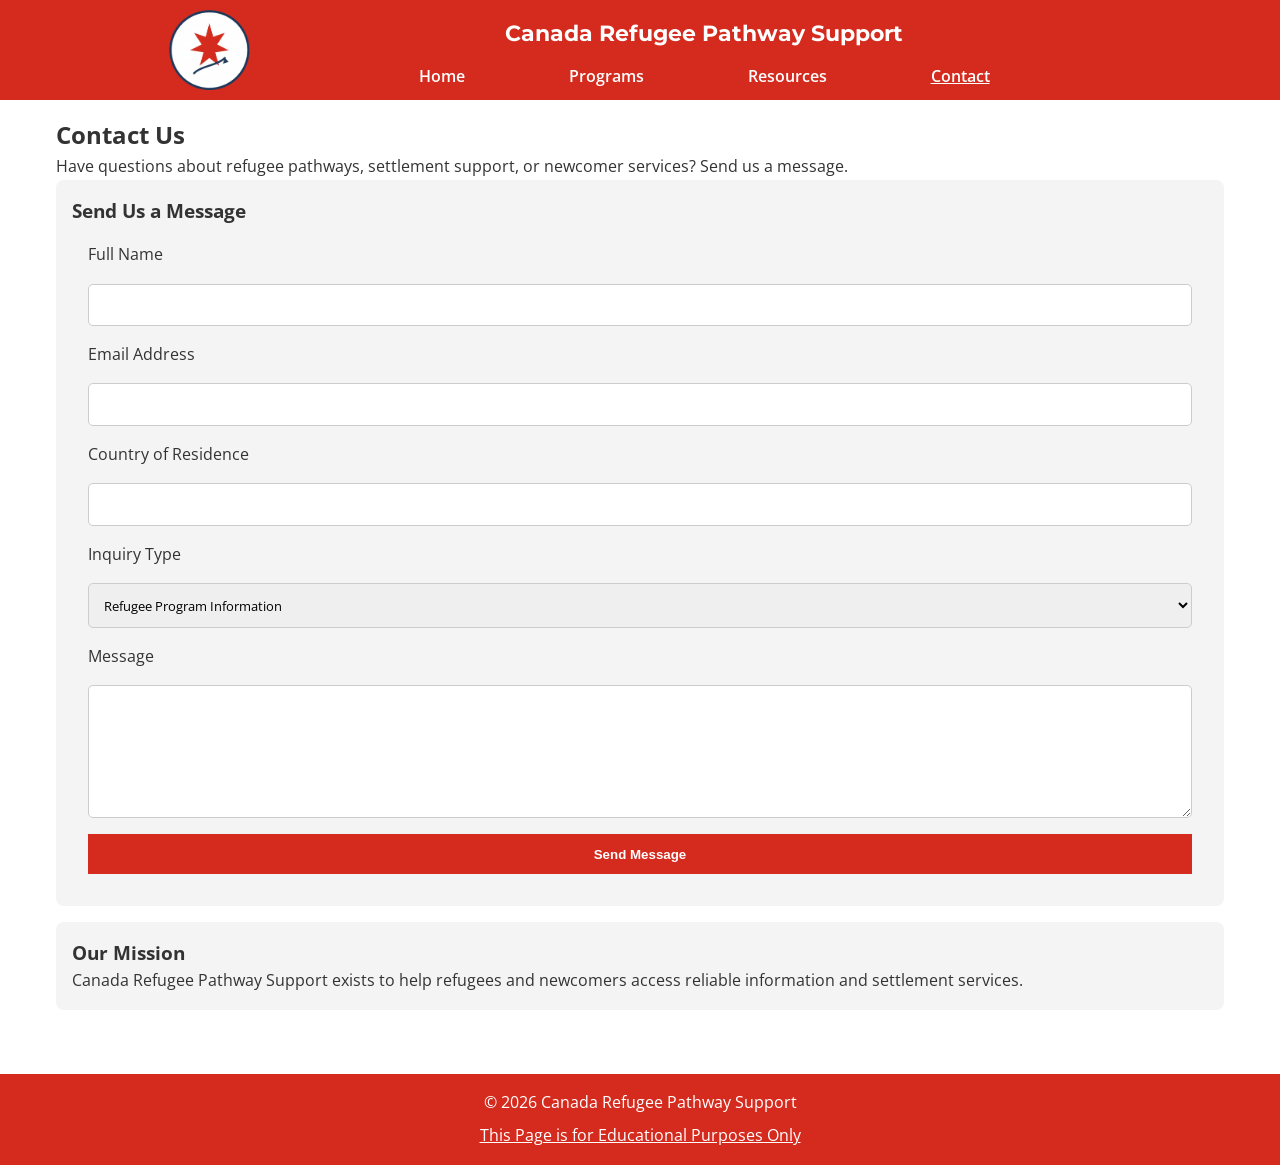
==== contact.html @ 90af2c54 "W06 Project DONE" ====
<!DOCTYPE html>
<html lang="en">

<head>
    <meta charset="UTF-8">
    <meta name="viewport" content="width=device-width, initial-scale=1.0">
    <meta name="author" content="Burhan Farah Hassan">
    <meta name="description" content="Canada Refugee Pathway Support provides information and guidance for refugees and newcomers seeking opportunities and settlement services in Canada.">
    <title>Contact Us | Canada Refugee Pathway Support</title>

    <link rel="stylesheet" href="css/styles.css">
    <link rel="stylesheet" href="css/large.css">

    <link rel="preconnect" href="https://fonts.googleapis.com">
    <link rel="preconnect" href="https://fonts.gstatic.com" crossorigin>

    <link
        href="https://fonts.googleapis.com/css2?family=Montserrat:wght@400;600;700&family=Open+Sans:wght@400;600&display=swap"
        rel="stylesheet">
</head>

<body>

    <header class="site-header">
        <div class="header-container">

            <div class="logo-title">
                <img src="images/logo.png" alt="Canada Refugee Pathway Support logo" class="logo">
                <h1>Canada Refugee Pathway Support</h1>
            </div>

            <nav class="site-nav">
                <ul>
                    <li><a href="index.html">Home</a></li>
                    <li><a href="programs.html">Programs</a></li>
                    <li><a href="resources.html">Resources</a></li>
                    <li><a href="contact.html" class="active">Contact</a></li>
                </ul>
            </nav>

        </div>
    </header>

    <main>

        <section class="page-banner">
            <h2>Contact Us</h2>
            <p>
                Have questions about refugee pathways, settlement support,
                or newcomer services? Send us a message.
            </p>
        </section>

        <section class="card">

            <h3>Send Us a Message</h3>

            <form id="contactForm">

                <label for="fullname">Full Name</label>
                <input type="text" id="fullname" name="fullname" required>

                <label for="email">Email Address</label>
                <input type="email" id="email" name="email" required>

                <label for="country">Country of Residence</label>
                <input type="text" id="country" name="country" required>

                <label for="inquiry">Inquiry Type</label>
                <select id="inquiry" name="inquiry">
                    <option value="refugee-program">Refugee Program Information</option>
                    <option value="housing">Housing Support</option>
                    <option value="healthcare">Healthcare Services</option>
                    <option value="employment">Employment Assistance</option>
                    <option value="other">Other Questions</option>
                </select>

                <label for="message">Message</label>
                <textarea id="message" name="message" rows="6" required></textarea>

                <button type="submit">Send Message</button>

            </form>

        </section>

        <section class="card">
            <h3>Our Mission</h3>
            <p>
                Canada Refugee Pathway Support exists to help refugees
                and newcomers access reliable information and settlement services.
            </p>
        </section>

    </main>

    <footer>
        <p>&copy; 2026 Canada Refugee Pathway Support</p>
        <a href="index.html">This Page is for Educational Purposes Only</a>
    </footer>

    <script src="js/main.js"></script>

</body>

</html>
---- css/styles.css ----
:root {
    --red: #D52B1E;
    --white: #FFFFFF;
    --dark: #333333;
    --light: #F4F4F4;
}

/* Reset */
* {
    margin: 0;
    padding: 0;
    box-sizing: border-box;
}

/* Base */
body {
    font-family: "Open Sans", sans-serif;
    color: var(--dark);
    background-color: var(--white);
    line-height: 1.6;
}

header {
    background-color: var(--red);
    color: var(--white);
    height: 100px;
    position: relative;
}

/* Logo pinned far left */
header .logo {
    position: absolute;
    left: 10rem;
    top: 50%;
    transform: translateY(-50%);
    width: 100px;
    height: 108px;
    object-fit: contain;
}

/* Title top center */
header h1 {
    font-family: "Montserrat", sans-serif;
    font-size: 1.4rem;
    position: absolute;
    left: 55%;
    top: 1rem;
    transform: translateX(-50%);
    margin: 0;
    text-align: center;
}

/* Navigation directly below title */
nav {
    position: absolute;
    top: 4rem; /* places nav below the title */
    left: 55%;
    transform: translateX(-50%);
}

nav ul {
    list-style: none;
    display: flex;
    flex-direction: row;
    gap: 4.5rem;
    margin: 0;
    padding: 0;
}

nav a {
    padding: 0.5rem 1rem;
    color: var(--white);
    text-decoration: none;
    font-weight: 600;
}

nav a:hover,
nav a.active {
    text-decoration: underline;
}

.hero {
    position: relative;
}

.hero img {
    width: 100%;
    height: auto;
    display: block;
}

.hero-content {
    padding: 1rem;
    background: var(--light);
}

.hero-content h2 {
    font-family: "Montserrat", sans-serif;
    margin-bottom: 0.5rem;
}

.btn {
    display: inline-block;
    margin-top: 1rem;
    background: var(--red);
    color: var(--white);
    padding: 0.7rem 1rem;
    text-decoration: none;
    border-radius: 5px;
}

main {
    max-width: 1200px;
    margin: auto;
    padding: 1rem;
}


.card {
    background-color: var(--light);
    padding: 1rem;
    margin-bottom: 1rem;
    border-radius: 8px;
}

#programCards {
    display: grid;
    gap: 1rem;
}

form {
    display: flex;
    flex-direction: column;
    gap: 1rem;
    background: var(--light);
    padding: 1rem;
    border-radius: 8px;
}

input,
textarea,
select {
    padding: 0.7rem;
    border: 1px solid #ccc;
    border-radius: 5px;
    font-family: inherit;
}

button {
    background-color: var(--red);
    color: var(--white);
    border: none;
    padding: 0.8rem;
    cursor: pointer;
    font-weight: bold;
}

button:hover {
    opacity: 0.9;
}

footer {
    background-color: var(--red);
    color: var(--white);
    text-align: center;
    padding: 1rem;
    margin-top: 2rem;
}

footer a {
    color: var(--white);
    display: block;
    margin-top: 0.5rem;
}

@media (max-width: 768px) {
    nav ul {
        flex-direction: column;
        gap: 0.5rem;
    }
}
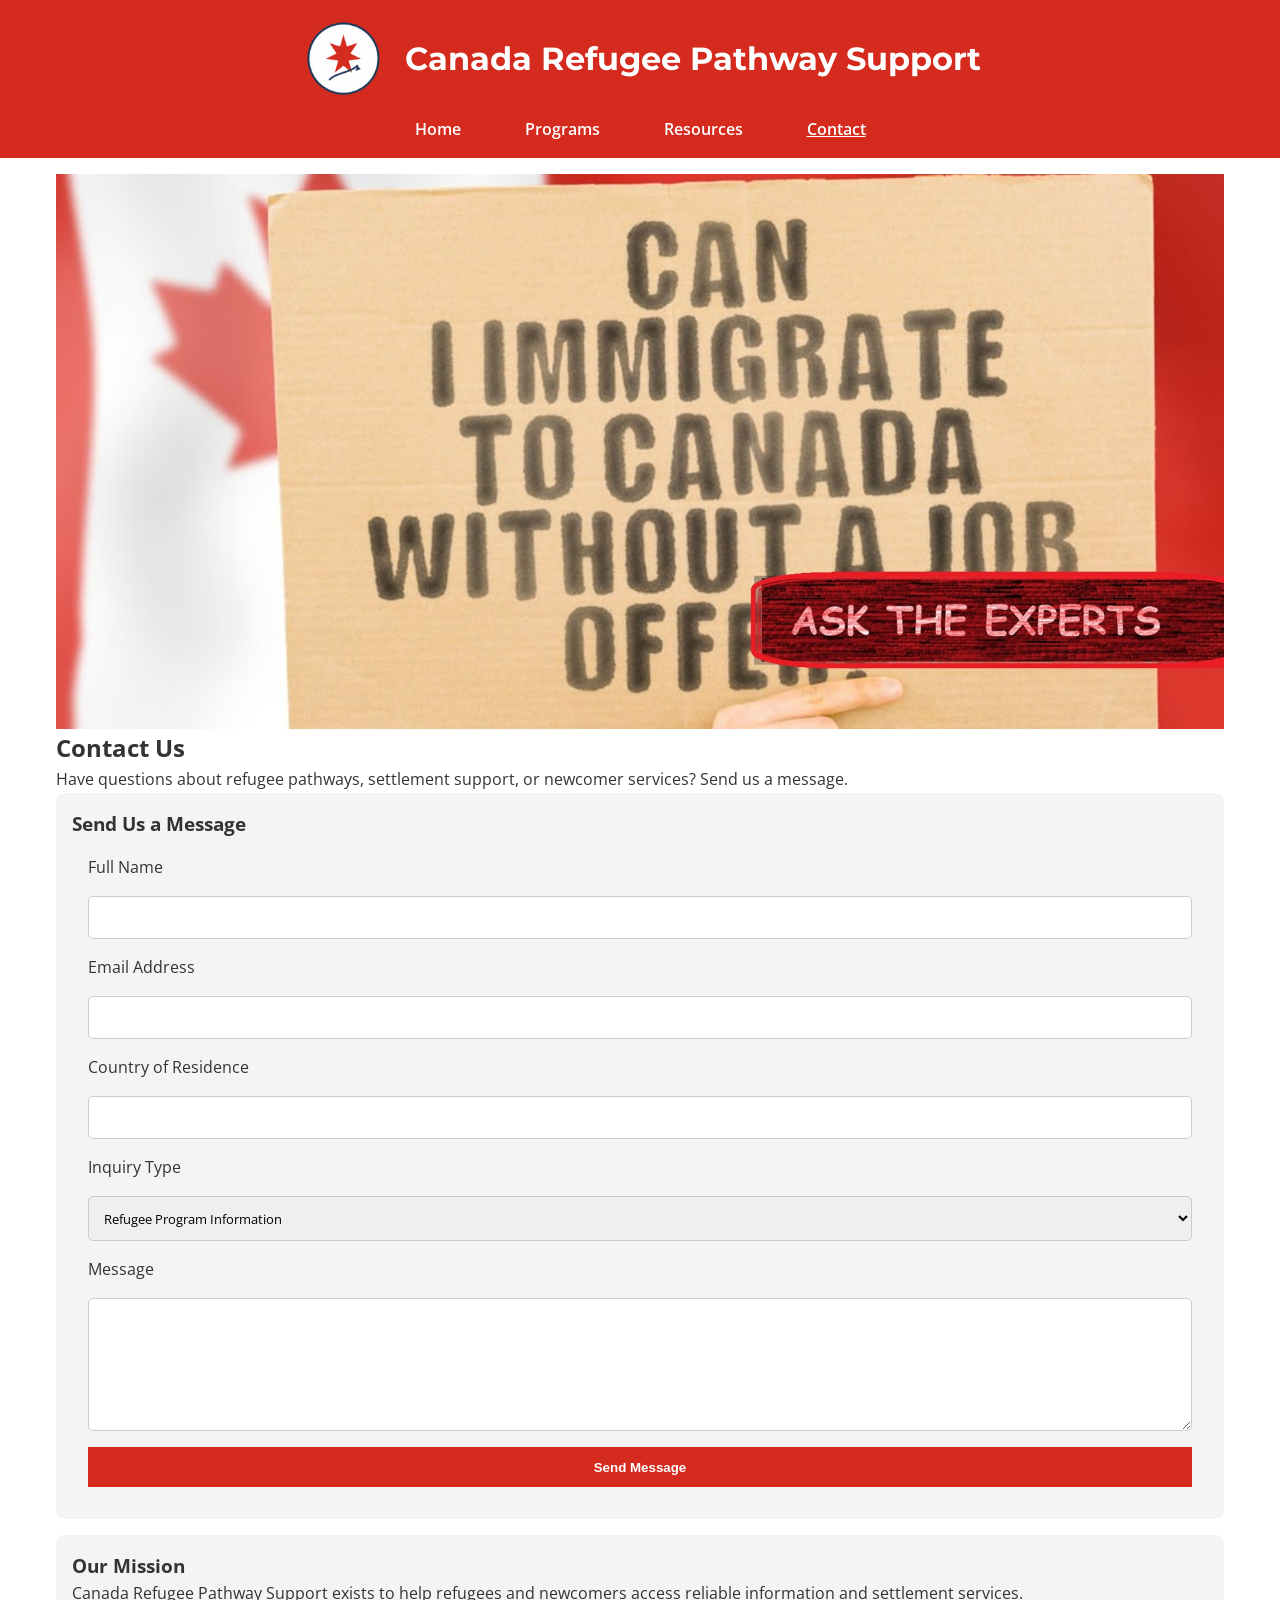
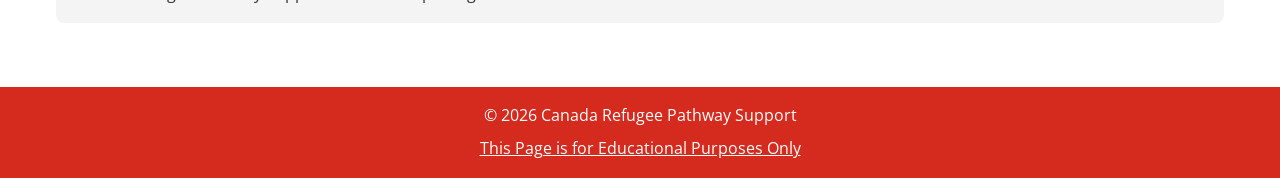
==== commit 0b023778: "W06 Project IMPROVED 100%" ====
--- a/contact.html
+++ b/contact.html
@@ -23,6 +23,7 @@
 
     <header class="site-header">
         <div class="header-container">
+            
 
             <div class="logo-title">
                 <img src="images/logo.png" alt="Canada Refugee Pathway Support logo" class="logo">
@@ -44,6 +45,8 @@
     <main>
 
         <section class="page-banner">
+            <section class="hero">
+                <img src="images/contact-banner.jpg" alt="Motivational image for contact page" loading="lazy">
             <h2>Contact Us</h2>
             <p>
                 Have questions about refugee pathways, settlement support,
--- a/css/styles.css
+++ b/css/styles.css
@@ -1,3 +1,6 @@
+/* =========================
+   VARIABLES
+========================= */
 :root {
     --red: #D52B1E;
     --white: #FFFFFF;
@@ -5,14 +8,18 @@
     --light: #F4F4F4;
 }
 
-/* Reset */
+/* =========================
+   RESET
+========================= */
 * {
     margin: 0;
     padding: 0;
     box-sizing: border-box;
 }
 
-/* Base */
+/* =========================
+   BASE
+========================= */
 body {
     font-family: "Open Sans", sans-serif;
     color: var(--dark);
@@ -20,65 +27,76 @@
     line-height: 1.6;
 }
 
-header {
+/* =========================
+   HEADER
+========================= */
+.site-header {
     background-color: var(--red);
     color: var(--white);
-    height: 100px;
-    position: relative;
-}
-
-/* Logo pinned far left */
-header .logo {
-    position: absolute;
-    left: 10rem;
-    top: 50%;
-    transform: translateY(-50%);
-    width: 100px;
-    height: 108px;
+    padding: 1rem 0;
+}
+
+.header-container {
+    max-width: 1200px;
+    margin: 0 auto;
+    padding: 0 1rem;
+
+    display: flex;
+    flex-direction: column;
+    align-items: center;
+    text-align: center;
+    gap: 1rem;
+}
+
+/* logo + title */
+.logo-title {
+    display: flex;
+    align-items: center;
+    justify-content: center;
+    gap: 1rem;
+}
+
+.logo {
+    width: 90px;
+    height: auto;
     object-fit: contain;
 }
 
-/* Title top center */
-header h1 {
+.logo-title h1 {
+    margin: 0;
+    font-size: 2rem;
+    font-weight: 700;
     font-family: "Montserrat", sans-serif;
-    font-size: 1.4rem;
-    position: absolute;
-    left: 55%;
-    top: 1rem;
-    transform: translateX(-50%);
-    margin: 0;
-    text-align: center;
-}
-
-/* Navigation directly below title */
-nav {
-    position: absolute;
-    top: 4rem; /* places nav below the title */
-    left: 55%;
-    transform: translateX(-50%);
-}
-
-nav ul {
+    color: var(--white);
+}
+
+/* =========================
+   NAVIGATION
+========================= */
+.site-nav ul {
     list-style: none;
     display: flex;
-    flex-direction: row;
-    gap: 4.5rem;
+    justify-content: center;
+    gap: 2rem;
     margin: 0;
     padding: 0;
 }
 
-nav a {
-    padding: 0.5rem 1rem;
+.site-nav a {
     color: var(--white);
     text-decoration: none;
     font-weight: 600;
-}
-
-nav a:hover,
-nav a.active {
+    padding: 0.5rem 1rem;
+}
+
+.site-nav a:hover,
+.site-nav a.active {
     text-decoration: underline;
 }
 
+/* =========================
+   HERO
+========================= */
 .hero {
     position: relative;
 }
@@ -109,13 +127,15 @@
     border-radius: 5px;
 }
 
+/* =========================
+   MAIN
+========================= */
 main {
     max-width: 1200px;
     margin: auto;
     padding: 1rem;
 }
 
-
 .card {
     background-color: var(--light);
     padding: 1rem;
@@ -128,6 +148,9 @@
     gap: 1rem;
 }
 
+/* =========================
+   FORM
+========================= */
 form {
     display: flex;
     flex-direction: column;
@@ -159,6 +182,9 @@
     opacity: 0.9;
 }
 
+/* =========================
+   FOOTER
+========================= */
 footer {
     background-color: var(--red);
     color: var(--white);
@@ -173,9 +199,26 @@
     margin-top: 0.5rem;
 }
 
+/* =========================
+   MOBILE RESPONSIVE
+========================= */
 @media (max-width: 768px) {
-    nav ul {
+
+    .logo-title {
         flex-direction: column;
         gap: 0.5rem;
     }
-}
+
+    .logo {
+        width: 60px;
+    }
+
+    .logo-title h1 {
+        font-size: 1.4rem;
+    }
+
+    .site-nav ul {
+        flex-direction: column;
+        gap: 0.5rem;
+    }
+}
